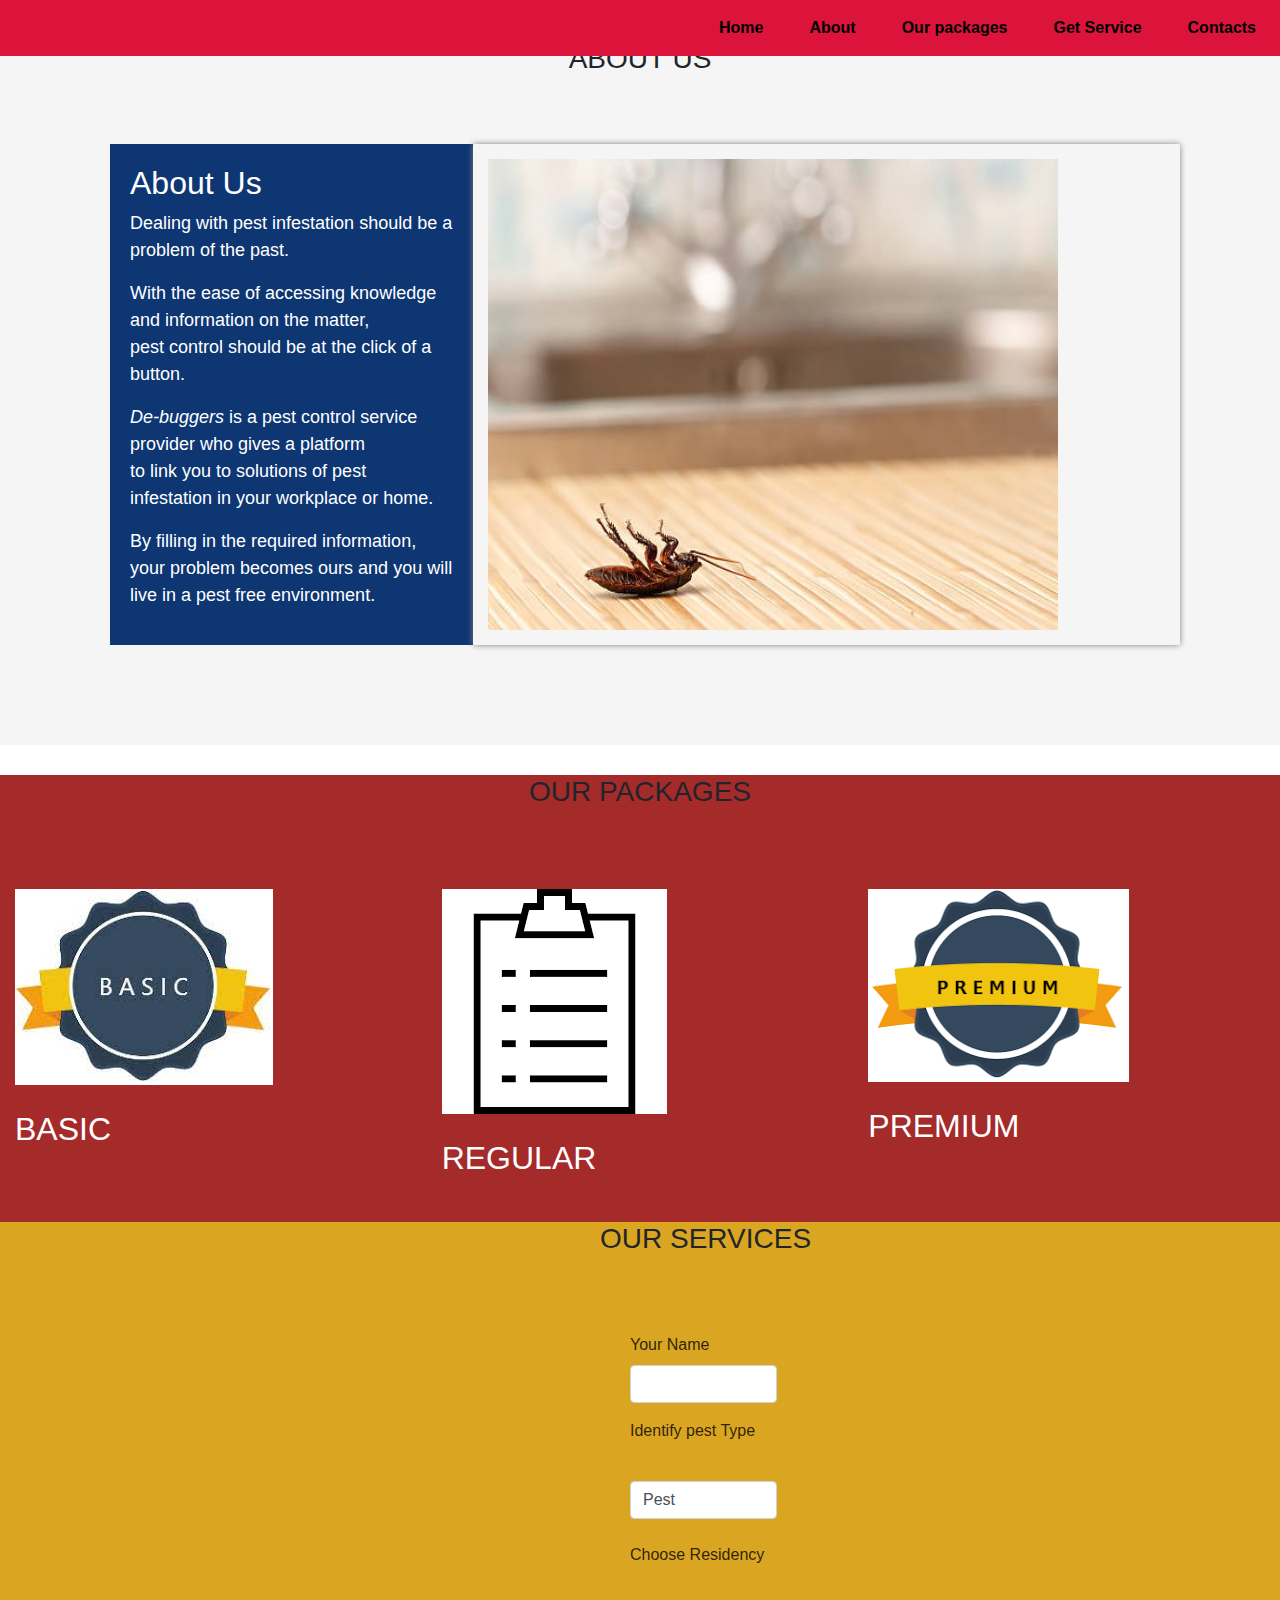
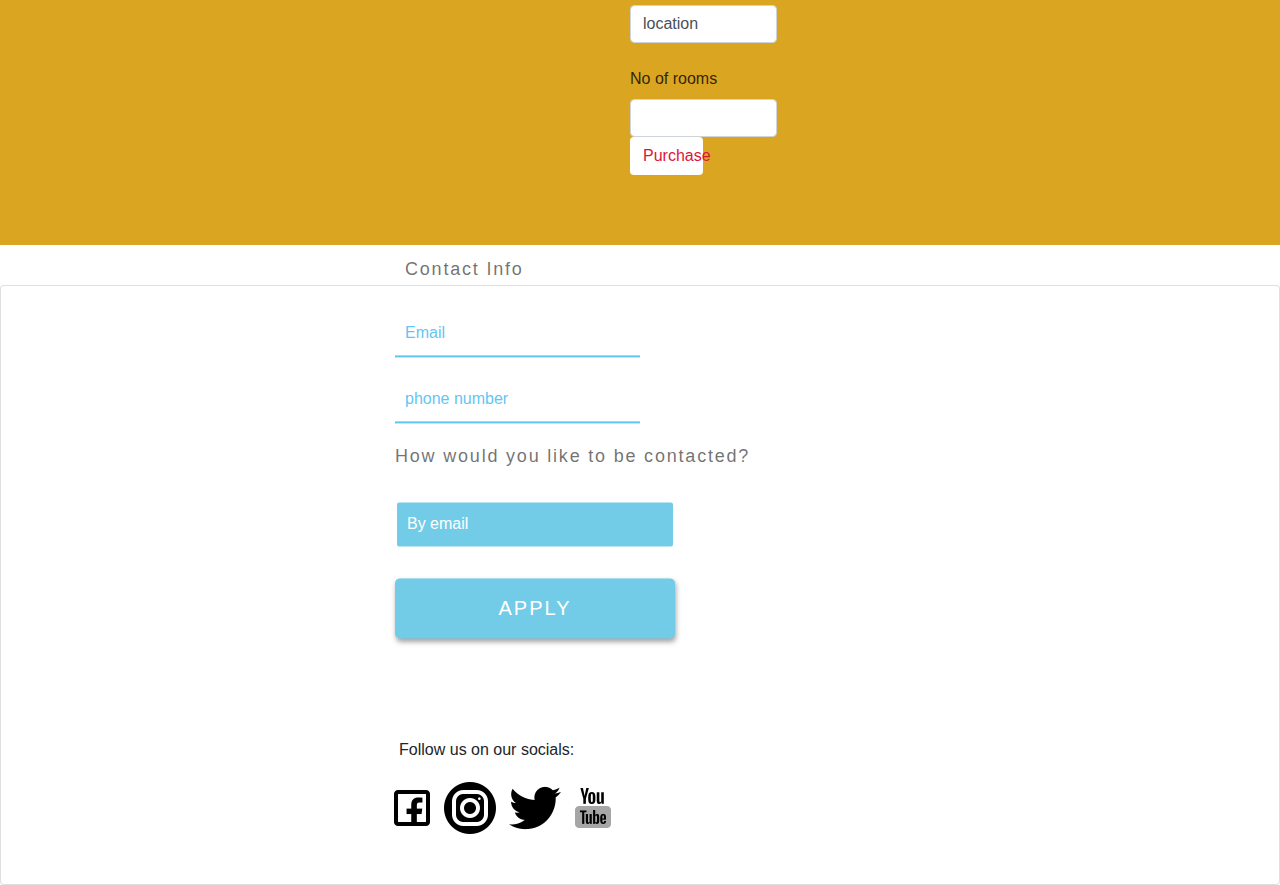
==== index.html @ a65076e3 "changed naming for index file" ====
<!DOCTYPE html>
<html lang="en">
<head>
    <link rel="stylesheet" href="css/bootstrap.css">
    <link rel="stylesheet" href="https://maxcdn.bootstrapcdn.com/bootstrap/4.0.0/css/bootstrap.min.css" integrity="sha384-Gn5384xqQ1aoWXA+058RXPxPg6fy4IWvTNh0E263XmFcJlSAwiGgFAW/dAiS6JXm" crossorigin="anonymous">
    <link rel="stylesheet" href="css/style.css">
    <script src="js/jquery-3.6.0.js"></script>
    <script src="js/script.js"></script>
  <meta charset="UTF-8">
  <meta http-equiv="X-UA-Compatible" content="IE=edge">
  <meta name="viewport" content="width=device-width, initial-scale=1.0">
  <title>Debug Us</title>

<head>
<body>
  <nav class="navbar navbar-expand-md fixed-top ms-auto">
    <!-- <span class="navbar-brand navbar-text"> <a href="#"></a> Debug us</span> -->
    <div class="collapse navbar-collapse" id="collapse_target">
      <ul class="navbar-nav ml-lg-auto">
        <li class="nav-item">
          <a class="nav-link" href="#">Home</a>
        </li>
        <li class="nav-item">
          <a class="nav-link" href="#aboutus">About</a>
        </li>
        <li class="nav-item">
            <a class="nav-link" href="#packages">Our packages</a>
          </li>
        <li class="nav-item">
          <a class="nav-link" href="#services">Get Service</a>
        </li>
        <li class="nav-item">
          <a class="nav-link" href="#contacts">Contacts</a>
        </li>
      </ul>
    </div>
  </div>
  </nav>

  <section class="banner">
   <div class="card" id="img1">
         
  </div>
</section>

<section>
<a href="aboutus" id="aboutus"></a>

<div class="about">
    <h3 style="text-align: center;">ABOUT US</h3>
    <div class="about1">
        <div id="about">
            <div id="about-text">
                <h2>About Us</h2>
                <p>Dealing with pest infestation should be a problem of the past.</p>
                <p>With the ease of accessing knowledge and information on the matter,<br>
                    pest control should be at the click of a button.</p>
                <p><em>De-buggers</em> is a pest control service provider who gives a platform <br>
                    to link you to solutions of pest infestation in your workplace or home.</p>
                <p>By filling in the required information, <br>
                    your problem becomes ours and you will live in a pest free environment.</p>
            </div>
            <div id="about-img">
                <div id="img">
                    <img src="/ASSETS/about/pest4.jpg" alt="image of a cockroach" width="570px">
                </div>
            </div>
        </div>
    </div>
</div>
</section>
<!-- our packages section -->
<section class="packages" id="packages">
    <h3 class="b-text">OUR PACKAGES</h3><br><br><br>
    <div class="col-md-12">
        <div class="row">
            <figure class="col-md-4">
                <img src="./ASSETS/landing/basic1.jpeg" alt="" class="package-icon basic">
                <figcaption id="basictxt" class="b-text">BASIC</figcaption>
                <br>
                <p id="basicp" class="b-text">Pest control only <br><br> minimum time allocation<br><br> basic knowlege
                    of pest control,<br><br>
                    pay transportation fee <br><br>
                    visual design and user experience <br><br>
                    Throughout your project <br><br></p>

            </figure>

            <figure class="col-md-4">
                <img src="./ASSETS/landing/images.png" alt="" class="package-icon regular">
                <figcaption id="regulartxt" class="b-text">REGULAR</figcaption>
                <br>
                <p id="regularp" class="b-text">Pest control only <br><br> minimum time allocation<br><br> basic
                    knowlege of pest control,<br><br>
                    pay transportation fee <br><br>
                    visual design and user experience <br><br>
                    Throughout your project <br><br></p>

            </figure>

            <figure class="col-md-4">
                <img src="./ASSETS/landing/premium.png" alt="" class="package-icon premium">
                <figcaption id="premiumtxt" class="b-text">PREMIUM</figcaption>
                <br>
                <p id="premiump" class="b-text">Pest control only <br><br> minimum time allocation<br><br> basic
                    knowlege of pest control,<br><br>
                    pay transportation fee <br><br>
                    visual design and user experience <br><br>
                    Throughout your project <br><br></p>

            </figure>
        </div>
    </div>

</section>


<!-- the form section (services) -->
<section class="service" id="services">
    <h3>OUR SERVICES</h3>
    <div class="row">
        <div class="col-md-4">
            <div class="form-list">
                <form class="form-group">
                    <div class="form-group">
                        <label for="Name">Your Name</label>
                        <input type="text" class="form-control" id="name" required>

                    </div>


                    <div class="form-group">
                        <label for="select">Identify pest Type</label><br>
                        <select class="browser-default form-select-md mb-4 name form-control" id="pest" required>
                            <option value="">Pest</option>
                            <option value="termites">termites</option>
                            <option value="mice">mice</option>
                            <option value="coackroaches">Coackroches</option>
                            <option value="rats">rats</option>
                            <option value="textile">texttile pests</option>
                            <option value="bedbugs">bedbugs</option>
                            <option value="ants">ants</option>
                            <option value="flies">flies</option>
                        </select>
                    </div>
                    <div class="form-group">
                        <label for="select">Choose Residency</label><br>
                        <select class="browser-default form-select-lg mb-4 name form-control" id="location" required>
                            <option value="">location</option>
                            <option value="nairobi">Nairobi</option>
                            <option value="kitengela">Kitengela</option>
                            <option value="utawala">Utawala</option>
                            <option value="kasarani">Kasarani</option>
                            <option value="kajiado">Kajiado</option>
                            <option value="limuru">Limuru</option>

                        </select>
                    </div>


                    <label for="number-of-rooms">No of rooms</label>
                    <input type="number" id="numbers" class="form-control" min="1" required>

                    <button type="button" class="btn " id="order" onclick="submitOrder()">Purchase</button><br>

                </form>
            </div>
        </div>
        <div class="col-md-8">

            <div class="order-list">
                <!-- table to display clients requests -->
                <table class="table table-dark">
                    <thead>
                        <tr>
                            <th scope="col">Number</th>
                            <th scope="col">Pest type</th>
                            <th scope="col">Location</th>
                            <th scope="col">Total amount</th>
                        </tr>
                    </thead>
                    <tbody>
                        <tr>

                            <td class="no"></td>
                            <td class="pname"></td>
                            <td class="location"></td>
                            <td class="total"></td>

                        </tr>

                    </tbody>
                </table>

                <button type="button" id="checkout" class="btn btn-lg">confirmRequest</button><br><br>

            </div>
        </div>
    </div>

    <div class="directions">
        <form>
            <div class="form-group">
                <label for="Estate">Estate</label>
                <input type="text" class="form-control" id="place" required>

            </div>
            <div class="form-group">
                <label for="phone">Phone-Number</label>
                <input type="number" class="form-control" id="phone" required min="1" placeholder="+2547******">
            </div>

            <button type="button" class="btn" id="submit-details" onclick="confirmFumigation()">Submit</button><br><br>
        </form>

    </div>
    <!-- feedback statement from pest control hq-->
    <div class="feedback">
        <p>Dear <span class="customer"></span></p>
        <p>
            <br> The Total amount of fumigation is Ksh. <span class="delivery-total"></span>
            <br>You will be reached through <span class="phone-no"></span> as the number you
            submitted.<br>
            Thank you for choosing us! We Debug for you.
        </p>
    </div><br>
    </div>
</section>
<!-- contact us section -->
<section class="card" id="contacts">
<div class="wrapper">
    <form>
        <!-- contact details -->
        <div class="input-fields">
            <legend>Contact Info</legend>
            <input type="email" placeholder="Email" required />
            <input type="telephone" placeholder="phone number" required />
        </div>
        <!-- preffered -->
        <p>How would you like to be contacted?</p>
        <select>
            <option>By email</option>
            <option>By phone</option>
        </select>

        <button class="submit" onclick="return formValidation()">Apply</button>

    </form><br><br><br><br>
</div>
<!-- socials -->
<footer>
    <p>
        Follow us on our socials:
    </p>
    <div class="social">
        <ul>
            <li><a href="https://www.facebook.com/" target="_blank" title="Facebook"><img
                        src="ASSETS/contact/facebook1.png" /></a></li>
            <li><a href="https://www.instagram.com/" target="_blank" title="Instagram"><img
                        src="ASSETS/contact/instagram-circle.png" /></a></li>
            <li><a href="https://twitter.com/" target="_blank" title="Twitter"><img src="ASSETS/contact/twitter1.png" /></a>
            </li>
            <li><a href="https://www.youtube.com/" target="_blank" title="Youtube"><img
                        src="ASSETS/contact/youtube1.png" /></a></li>
        </ul>
    </div>
</footer>
</section>
 </div>
  
</body>
</html>
---- css/style.css ----
#about-text {
    width: 50%;
    height: auto;
    padding: 20px;
    padding-right: 50px;
    margin-left: 10px;
    padding-right: 20px;
    text-align: right;
    font-size: 18px;  
}
.about {
width: auto;
height: auto;
padding: 40px;
background-color: whitesmoke;
}
.about1 {
    background-color: whitesmoke;
    display: flex;
    }
#about {
    box-sizing: border-box;
    padding: 60px;
    padding-right: 60px;
    display: flex;
    flex-direction: row;
    justify-content: space-between;

}
#about-text {
    width: 50%;
    padding: 20px;
    padding-right: 50px;
    margin-left: 10px;
    padding-right: 20px;
    text-align: left;
    font-size: 18px; 
    background-color: #0D3673;
    color: white;
    ; 
}
#about-img {
    width: 100%;
    display: flex;
    flex-direction: row;
    border: 15px solid whitesmoke;
    border-radius: 2px;
    box-shadow: 0px 0px 6px grey;
    overflow: hidden;
}
#img {
    display: flex;
    background-color: whitesmoke;
}
/* Form section */
/* *{ 
    margin: 0;
    padding: 0;
    box-sizing: border-box;
    scroll-behavior: smooth;
    overflow-x: hidden;

} */

.packages {
    background-color: brown;
}
.packages p{
    color: white;
}
.packages h3 {
    
    margin-top: 30px;
    text-align: center;
}

figcaption.b-text{
    color: white;
    font-weight: 400;
    font-size: 2em;
}


figcaption {
    margin-top: 20px;
}

.btn{
    background-color: white;
    color: black;
    width: 50%;
}

#order{
    color: crimson;
   
}
.order-list{
    display: none;
}
.directions{
    display: none;
}
.feedback{
    display: none;
}

.service{
    background-color:goldenrod;
    padding-left: 600px;
}

#service h3{
    text-align: center;
    justify-content: center;
    padding-bottom: 30px;
}
/* contact us section */
.wrapper{
    background-image: url("../photos/cockroach.jpg");
    background-repeat: no-repeat;
    background-size: cover;
    opacity: 0.7;
    /* position: absolute; */
    /* top: 20%; */
    transform: translateY(-20%);
    width: 100%;
    padding: 0 20px;
    
}

form{
    
    max-width: 550px;
    margin: 0 auto;
    color: rgba(0, 0, 0, 0.8);
    padding: 30px;
    border-radius: 5px;
    box-shadow: rgba(0, 0, 0, 0.8);
    margin-top: 40px;
}

form p{
    font-size: 18px;
    letter-spacing: 0.1em;
}

/* Text input styles and fieldsets */

.input-fields{
    display: flex;
    flex-direction: column;
    margin-right: 4%;
    margin: 10px 0;
    background: transparent;
}

legend{
    padding: 10px;
    font-size: 18px;
    letter-spacing: 00.1em;
}

input[type="email"],
input[type="telephone"]{
    margin: 10px 0;
    background: transparent;
    border: 0;
    border-bottom: 2px solid #1aaeee;
    padding: 10px;
    width: 50%;
}

 ::-webkit-input-placeholder{
    color: #1aaeee;
}

/* select boxes */

select{
    -webkit-appearance: none;
    appearance: none;

    display: block;
    margin: 30px 0;
    padding: 10px 50px 10px 10px;
    background-color: #39b7dd;
    color: white;
    border-radius: 4px;
    border: 2px solid #fff;
    width: 280px;
}
.submit{
    background: #39b7dd;
    text-align: center;
    padding: 15px;
    color: #fff;
    font-size: 20px;
    letter-spacing: 0.1em;
    border-radius: 5px;
    border: 0;
    box-shadow: 1px 3px 5px rgba(0, 0, 0, 0.5);
    width: 280px;
    cursor: pointer;
    text-transform: uppercase;
}

footer{
    bottom: 0;
    position: absolute;
    justify-content: center;
    align-items: center;
    margin: 0px auto;
    padding-bottom: 30px;
    width: 100%;
    text-align: center;
    right: 12%;
}

ul li{
    display: inline-block;
}
#contacts {
    margin-top: 40px;
}
/* navbar section */
.navbar {
    background: #DC143C!important;
  }
  .navbar .navbar-brand {
  
    font-weight: bolder;
    color: blue;
    font-size: 2em;
    margin-left: 2%;
  }
  .nav-item {
    margin-left: 30px;
  }
  .navbar .nav-item a {
    font-family: 'Sarabun', sans-serif;
    font-weight: 700;
    color: black;
    font-weight: bolder;
    position: relative;
    -webkit-transition: all 0.3s ease-in;
    transition: all 0.3s ease-in;
  }
  .nav-item:hover a {
    color: blue;
    -webkit-transform: scale(1.1);
    -ms-transform: scale(1.1);
    transform: scale(1.1);
  }
  #img1{ 
      overflow-x: hidden;
      overflow: hidden;
  }
  .banner {
      background-image: url("");
  }
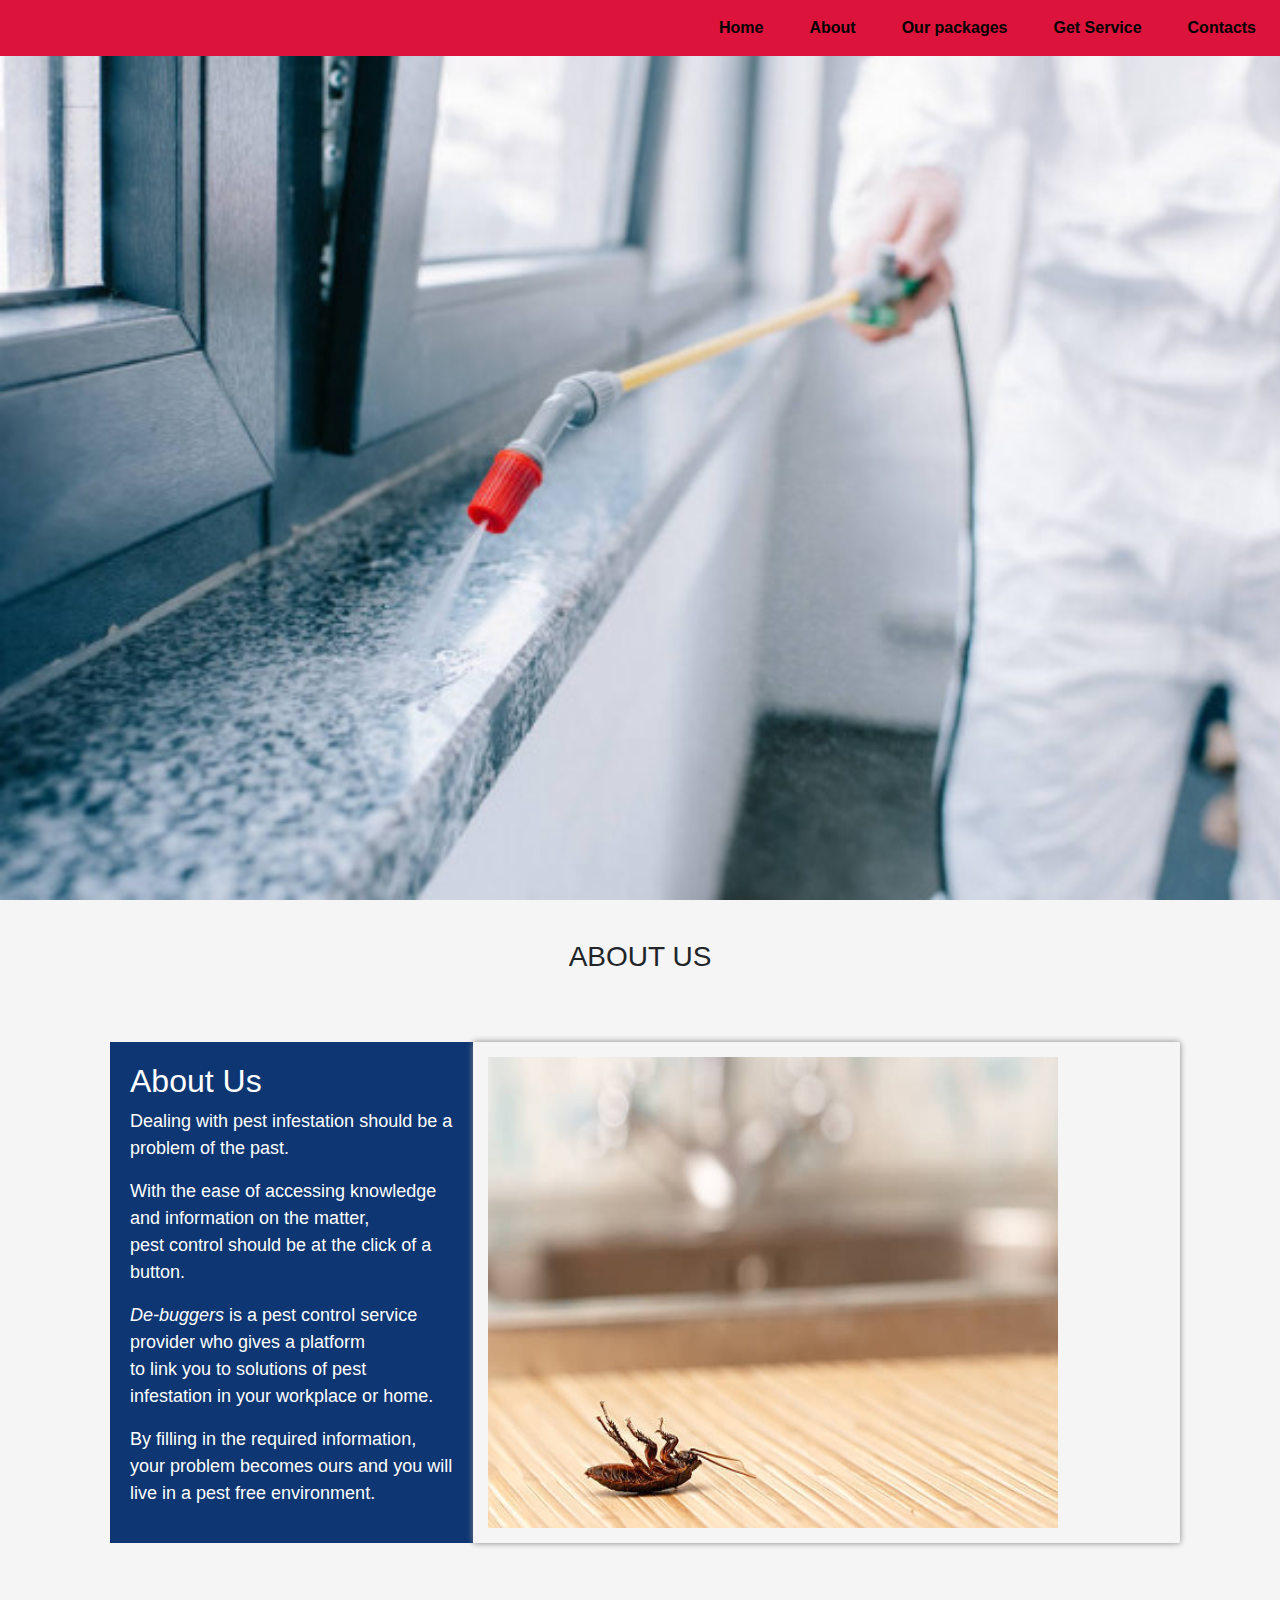
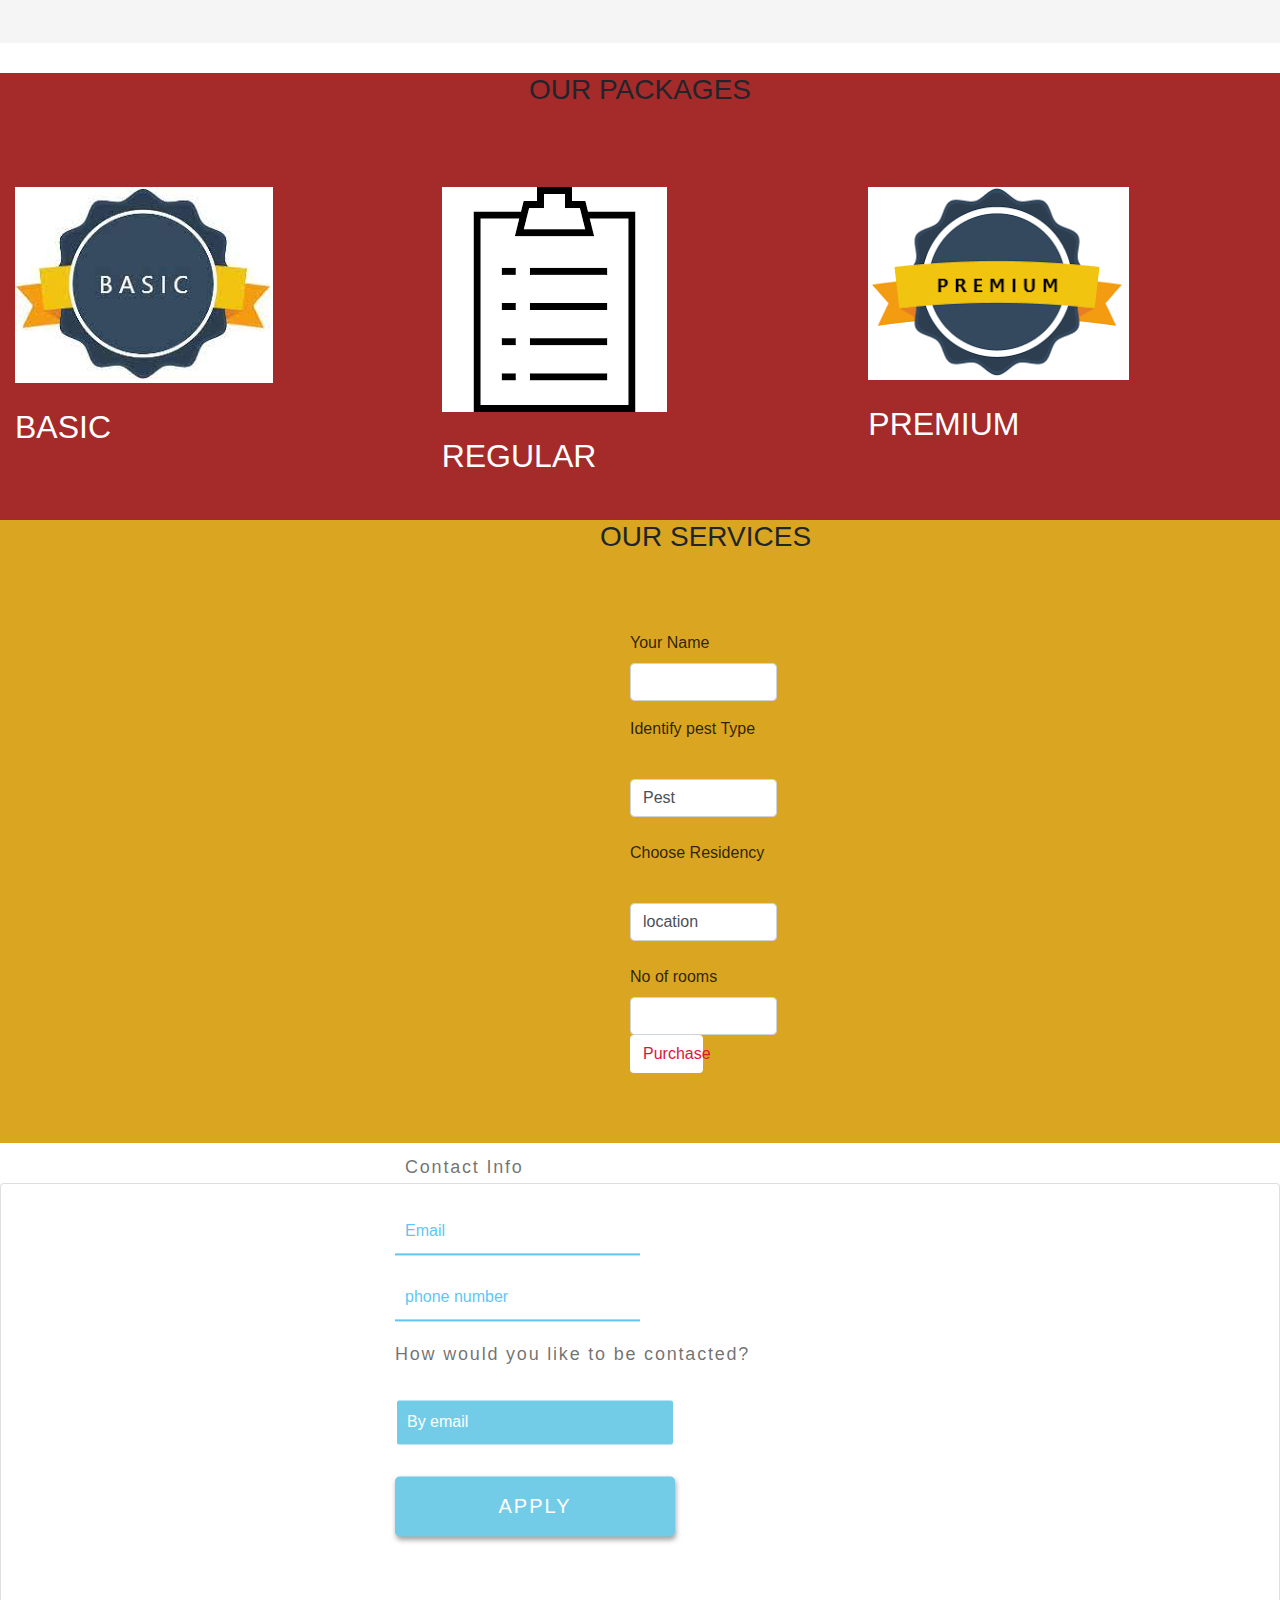
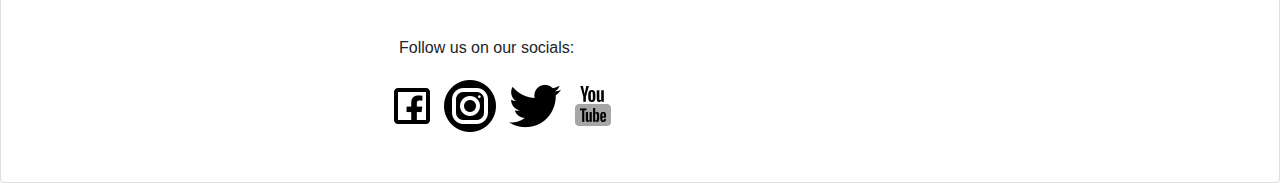
==== commit 4bc27718: "added image to header section" ====
--- a/index.html
+++ b/index.html
@@ -62,7 +62,7 @@
             </div>
             <div id="about-img">
                 <div id="img">
-                    <img src="/ASSETS/about/pest4.jpg" alt="image of a cockroach" width="570px">
+                    <img src="../ASSETS/about/pest4.jpg" alt="image of a cockroach" width="570px">
                 </div>
             </div>
         </div>
--- a/css/style.css
+++ b/css/style.css
@@ -257,5 +257,8 @@
       overflow: hidden;
   }
   .banner {
-      background-image: url("");
+      background-image: url("../ASSETS/landing/image1.jpg");
+      min-height: 100vh;
+      background-repeat: no-repeat;
+      background-size: cover;
   }